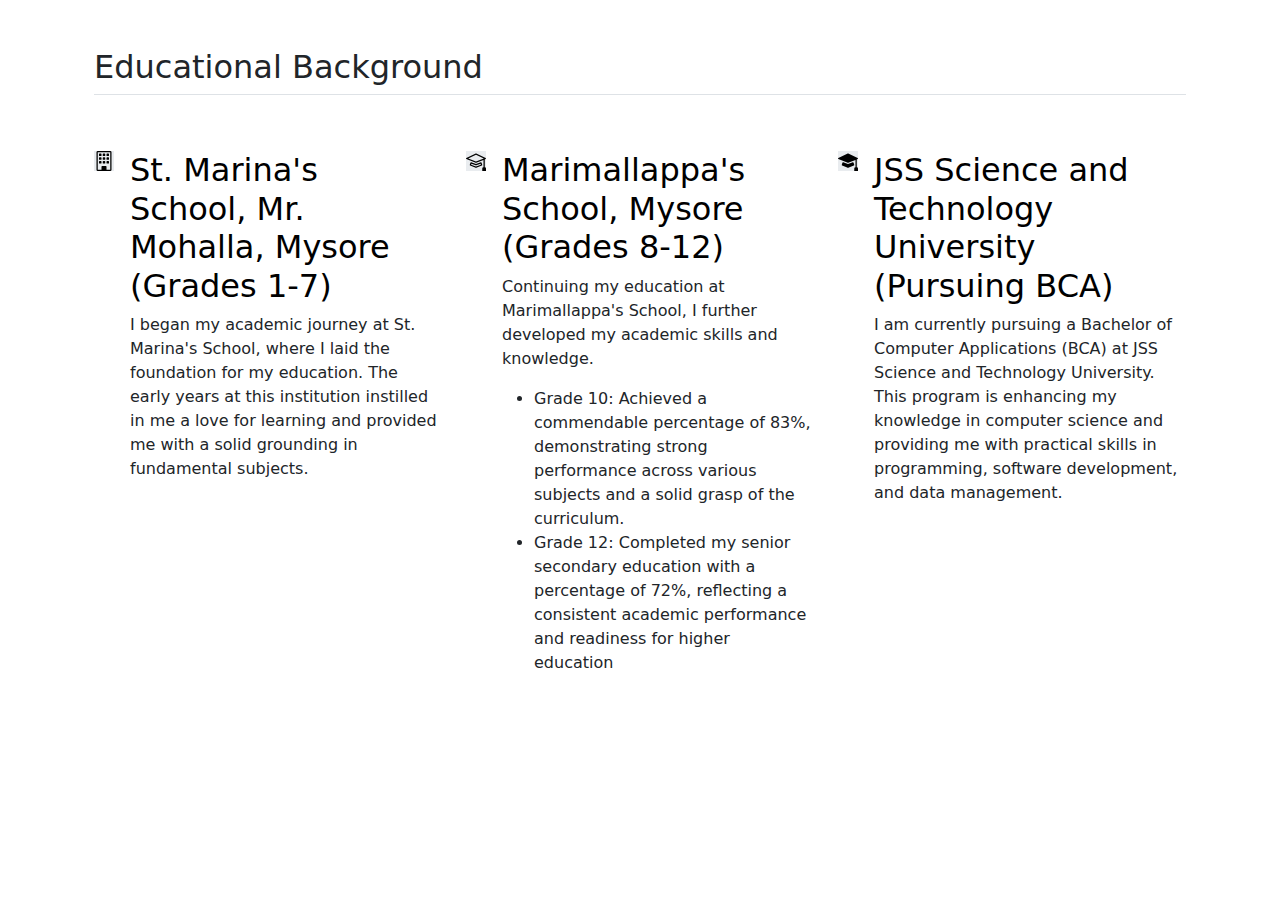
==== docs/education.html @ 18e7be7d "Add files via upload" ====
<!DOCTYPE html>
<html lang="en">
<head>
    <meta charset="UTF-8">
    <meta name="viewport" content="width=device-width, initial-scale=1.0">
    <title>education</title>
    <link href="https://cdn.jsdelivr.net/npm/bootstrap@5.3.3/dist/css/bootstrap.min.css" rel="stylesheet" integrity="sha384-QWTKZyjpPEjISv5WaRU9OFeRpok6YctnYmDr5pNlyT2bRjXh0JMhjY6hW+ALEwIH" crossorigin="anonymous">
</head>
<body>
    <div class="container px-4 py-5" id="hanging-icons">
        <h2 class="pb-2 border-bottom">Educational Background</h2>
        <div class="row g-4 py-5 row-cols-1 row-cols-lg-3">
          <div class="col d-flex align-items-start">
            <div class="icon-square text-body-emphasis bg-body-secondary d-inline-flex align-items-center justify-content-center fs-4 flex-shrink-0 me-3">
                <svg xmlns="http://www.w3.org/2000/svg" width="20" height="20" fill="currentColor" class="bi bi-building" viewBox="0 0 16 16">
                    <path d="M4 2.5a.5.5 0 0 1 .5-.5h1a.5.5 0 0 1 .5.5v1a.5.5 0 0 1-.5.5h-1a.5.5 0 0 1-.5-.5zm3 0a.5.5 0 0 1 .5-.5h1a.5.5 0 0 1 .5.5v1a.5.5 0 0 1-.5.5h-1a.5.5 0 0 1-.5-.5zm3.5-.5a.5.5 0 0 0-.5.5v1a.5.5 0 0 0 .5.5h1a.5.5 0 0 0 .5-.5v-1a.5.5 0 0 0-.5-.5zM4 5.5a.5.5 0 0 1 .5-.5h1a.5.5 0 0 1 .5.5v1a.5.5 0 0 1-.5.5h-1a.5.5 0 0 1-.5-.5zM7.5 5a.5.5 0 0 0-.5.5v1a.5.5 0 0 0 .5.5h1a.5.5 0 0 0 .5-.5v-1a.5.5 0 0 0-.5-.5zm2.5.5a.5.5 0 0 1 .5-.5h1a.5.5 0 0 1 .5.5v1a.5.5 0 0 1-.5.5h-1a.5.5 0 0 1-.5-.5zM4.5 8a.5.5 0 0 0-.5.5v1a.5.5 0 0 0 .5.5h1a.5.5 0 0 0 .5-.5v-1a.5.5 0 0 0-.5-.5zm2.5.5a.5.5 0 0 1 .5-.5h1a.5.5 0 0 1 .5.5v1a.5.5 0 0 1-.5.5h-1a.5.5 0 0 1-.5-.5zm3.5-.5a.5.5 0 0 0-.5.5v1a.5.5 0 0 0 .5.5h1a.5.5 0 0 0 .5-.5v-1a.5.5 0 0 0-.5-.5z"/>
                    <path d="M2 1a1 1 0 0 1 1-1h10a1 1 0 0 1 1 1v14a1 1 0 0 1-1 1H3a1 1 0 0 1-1-1zm11 0H3v14h3v-2.5a.5.5 0 0 1 .5-.5h3a.5.5 0 0 1 .5.5V15h3z"/>
                  </svg>
            </div>
            <div>
              <h3 class="fs-2 text-body-emphasis"> St. Marina's School, Mr. Mohalla, Mysore (Grades 1-7)</h3>
              <p>I began my academic journey at St. Marina's School, where I laid the foundation for my education. The early years at this institution instilled in me a love for learning and provided me with a solid grounding in fundamental subjects.</p>
              
            </div>
          </div>
          <div class="col d-flex align-items-start">
            <div class="icon-square text-body-emphasis bg-body-secondary d-inline-flex align-items-center justify-content-center fs-4 flex-shrink-0 me-3">
                <svg xmlns="http://www.w3.org/2000/svg" width="20" height="20" fill="currentColor" class="bi bi-mortarboard" viewBox="0 0 16 16">
                    <path d="M8.211 2.047a.5.5 0 0 0-.422 0l-7.5 3.5a.5.5 0 0 0 .025.917l7.5 3a.5.5 0 0 0 .372 0L14 7.14V13a1 1 0 0 0-1 1v2h3v-2a1 1 0 0 0-1-1V6.739l.686-.275a.5.5 0 0 0 .025-.917zM8 8.46 1.758 5.965 8 3.052l6.242 2.913z"/>
                    <path d="M4.176 9.032a.5.5 0 0 0-.656.327l-.5 1.7a.5.5 0 0 0 .294.605l4.5 1.8a.5.5 0 0 0 .372 0l4.5-1.8a.5.5 0 0 0 .294-.605l-.5-1.7a.5.5 0 0 0-.656-.327L8 10.466zm-.068 1.873.22-.748 3.496 1.311a.5.5 0 0 0 .352 0l3.496-1.311.22.748L8 12.46z"/>
                  </svg>
            </div>
            <div>
              <h3 class="fs-2 text-body-emphasis">Marimallappa's School, Mysore (Grades 8-12)</h3>
              <p>Continuing my education at Marimallappa's School, I further developed my academic skills and knowledge.
                <ul>
                    <li>Grade 10: Achieved a commendable percentage of 83%, demonstrating strong performance across various subjects and a solid grasp of the curriculum.</li>
                    <li>Grade 12: Completed my senior secondary education with a percentage of 72%, reflecting a consistent academic performance and readiness for higher education</li>
                </ul>
             </p>

            </div>
          </div>
          <div class="col d-flex align-items-start">
            <div class="icon-square text-body-emphasis bg-body-secondary d-inline-flex align-items-center justify-content-center fs-4 flex-shrink-0 me-3">
                <svg xmlns="http://www.w3.org/2000/svg" width="20" height="20" fill="currentColor" class="bi bi-mortarboard-fill" viewBox="0 0 16 16">
                    <path d="M8.211 2.047a.5.5 0 0 0-.422 0l-7.5 3.5a.5.5 0 0 0 .025.917l7.5 3a.5.5 0 0 0 .372 0L14 7.14V13a1 1 0 0 0-1 1v2h3v-2a1 1 0 0 0-1-1V6.739l.686-.275a.5.5 0 0 0 .025-.917z"/>
                    <path d="M4.176 9.032a.5.5 0 0 0-.656.327l-.5 1.7a.5.5 0 0 0 .294.605l4.5 1.8a.5.5 0 0 0 .372 0l4.5-1.8a.5.5 0 0 0 .294-.605l-.5-1.7a.5.5 0 0 0-.656-.327L8 10.466z"/>
                  </svg>
            </div>
            <div>
              <h3 class="fs-2 text-body-emphasis">JSS Science and Technology University (Pursuing BCA)</h3>
              <p>I am currently pursuing a Bachelor of Computer Applications (BCA) at JSS Science and Technology University. This program is enhancing my knowledge in computer science and providing me with practical skills in programming, software development, and data management.</p>
              
            </div>
          </div>
        </div>
      </div>
</body>
</html>
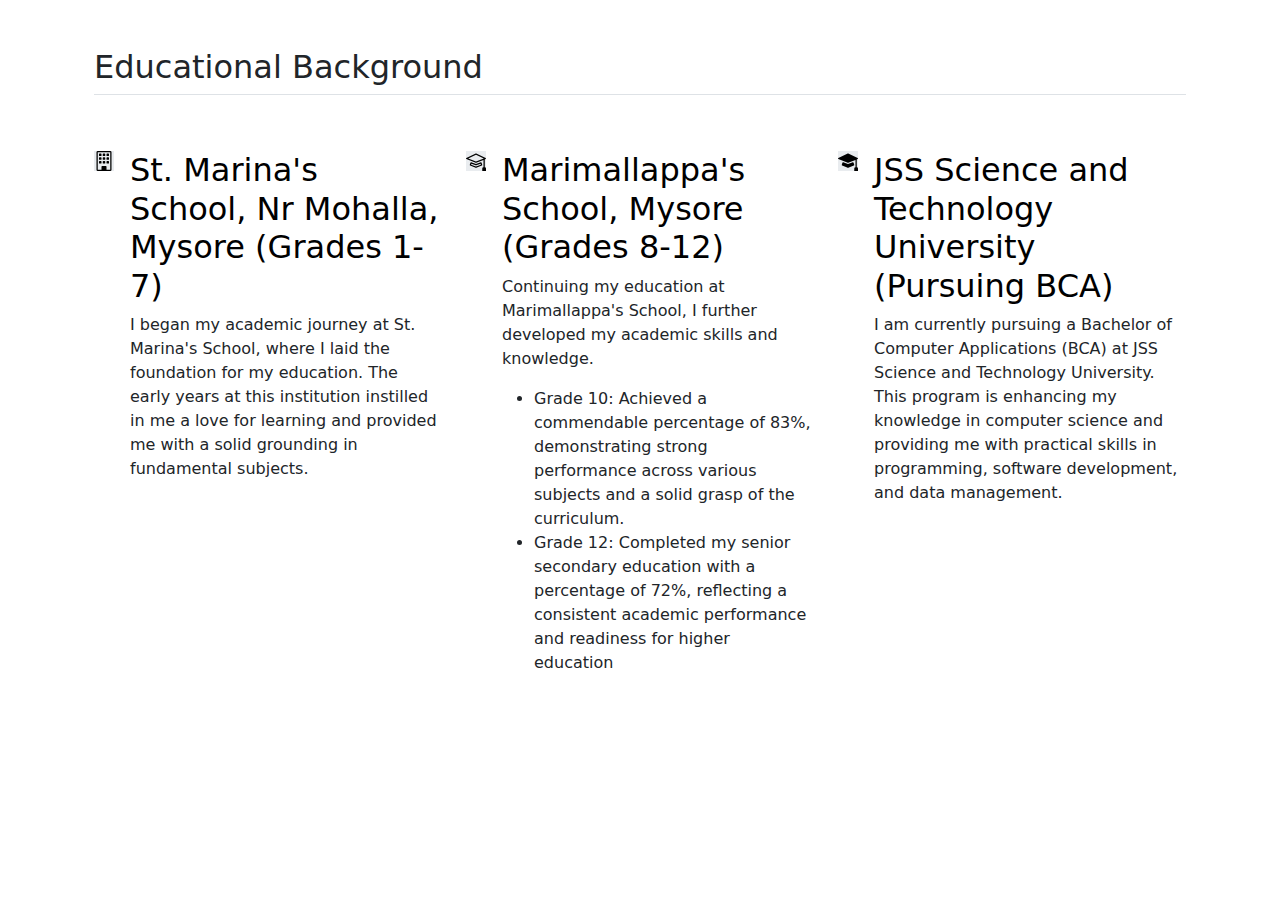
==== commit d75d0972: "Add files via upload" ====
--- a/docs/education.html
+++ b/docs/education.html
@@ -18,7 +18,7 @@
                   </svg>
             </div>
             <div>
-              <h3 class="fs-2 text-body-emphasis"> St. Marina's School, Mr. Mohalla, Mysore (Grades 1-7)</h3>
+              <h3 class="fs-2 text-body-emphasis"> St. Marina's School, Nr Mohalla, Mysore (Grades 1-7)</h3>
               <p>I began my academic journey at St. Marina's School, where I laid the foundation for my education. The early years at this institution instilled in me a love for learning and provided me with a solid grounding in fundamental subjects.</p>
               
             </div>
